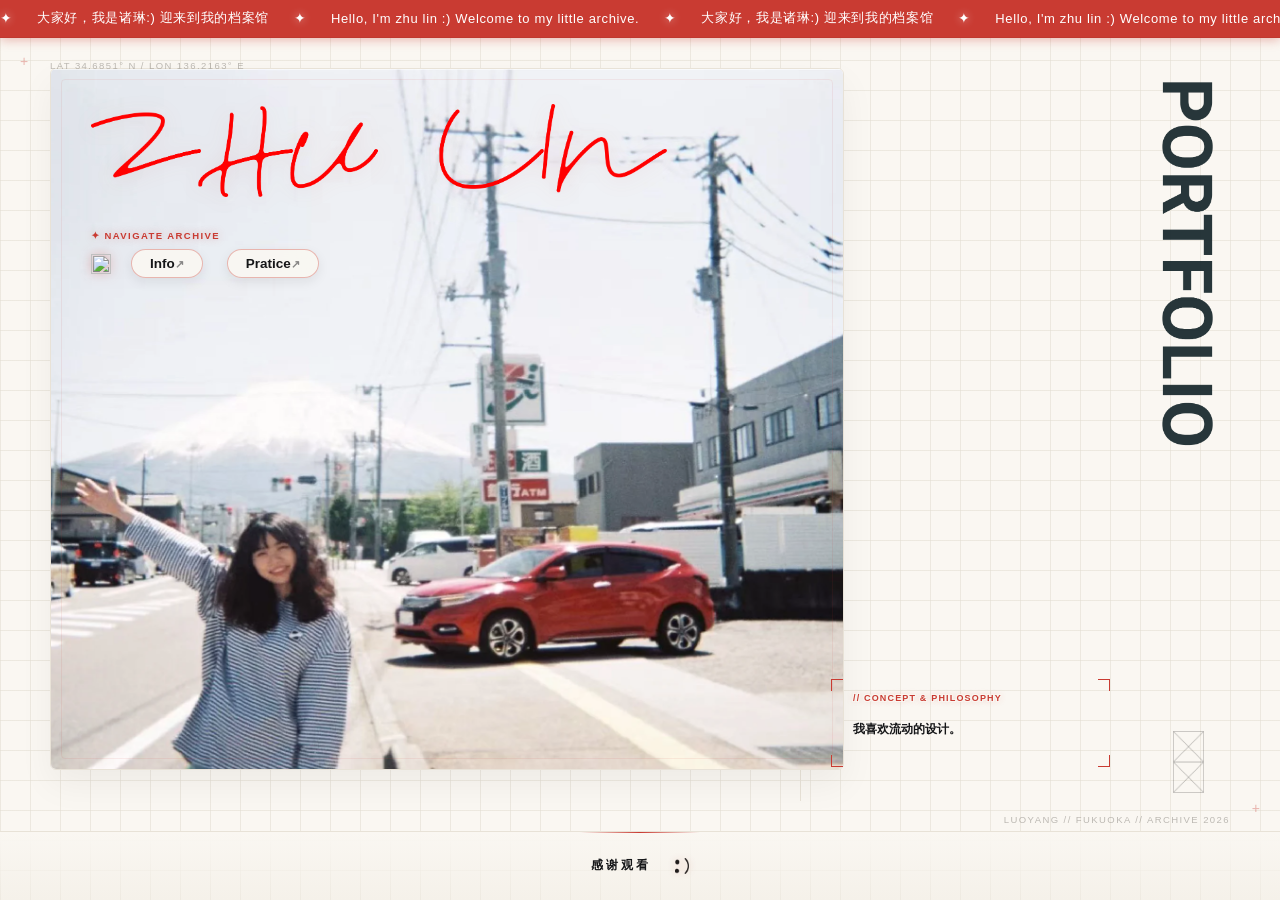
==== index.html @ d1a2bf79 "Add files via upload" ====
<!DOCTYPE html>
<html lang="en">

<head>
    <meta charset="UTF-8">
    <meta name="viewport" content="width=device-width, initial-scale=1.0">
    <title>ZHULIN.com</title>
    <link rel="icon" type="image/png" href="images/素材-13.png">
    <link rel="stylesheet" href="css/style_v6.css?v=9">
</head>

<body>
    <div class="root">
        <div class="marquee-bar-home">
            <div class="marquee-content">
                <div class="marquee-group">
                    <span class="marquee-star">&#10022;</span>
                    <span class="marquee-item">大家好，我是诸琳:) 迎来到我的档案馆</span>
                    <span class="marquee-star">&#10022;</span>
                    <span class="marquee-item">Hello, I'm zhu lin :) Welcome to my little archive.</span>
                    <span class="marquee-star">&#10022;</span>
                    <span class="marquee-item">大家好，我是诸琳:) 迎来到我的档案馆</span>
                    <span class="marquee-star">&#10022;</span>
                    <span class="marquee-item">Hello, I'm zhu lin :) Welcome to my little archive.</span>
                </div>
                <div class="marquee-group" aria-hidden="true">
                    <span class="marquee-star">&#10022;</span>
                    <span class="marquee-item">大家好，我是诸琳:) 迎来到我的档案馆</span>
                    <span class="marquee-star">&#10022;</span>
                    <span class="marquee-item">Hello, I'm zhu lin :) Welcome to my little archive.</span>
                    <span class="marquee-star">&#10022;</span>
                    <span class="marquee-item">大家好，我是诸琳:) 迎来到我的档案馆</span>
                    <span class="marquee-star">&#10022;</span>
                    <span class="marquee-item">Hello, I'm zhu lin :) Welcome to my little archive.</span>
                </div>
            </div>
        </div>

        <div class="main-content">
            <div class="left-section">
                <div class="background-images">
                    <img src="images/照片.webp" alt="" class="photo-bg">
                    <div class="photo-logo">
                        <img src="images/素材03.png" alt="" class="signature-overlay">
                        <div class="navgation">
                            <ul>
                                <img src="images/素材08.png" alt="" class="nav-icon">
                                <li>
                                    <a href="info.html" class="active">Info</a>
                                </li>
                                /
                                <li>
                                    <a class="nav" href="ux-design.html">Pratice</a>
                                </li>
                            </ul>
                        </div>
                    </div>
                </div>
            </div>
            <div class="right-section">
                <div class="text pc">
                    <p>我喜欢流动的设计。</p>
                    <p>喜欢不断尝试，不断推翻，再重新建立。</p>
                    <p>对我而言，设计并不是寻找唯一正确的答案，</p>
                    <p>而是在一次次试错与调整中，</p>
                    <p>逐渐接近人与信息之间更自然的关系。</p>
                    <p>我希望通过设计，</p>
                    <p>让信息传达更加自然，也让用户在使用过程中</p>
                    <p>获得更真实的情绪与体验。</p>
                    <p>目前的研究与实践主要围绕视觉传达、</p>
                    <p>Web交互与用户体验展开研究，</p>
                    <p>并持续探索设计如何影响用户的认知与行为。</p>
                </div>
                <div class="text iphone">
                    <p>我喜欢流动的设计。</p>
                    <p>喜欢不断尝试，不断推翻，再重新建立。</p>
                    <p>对我而言，设计并不是寻找唯一正确的答案，</p>
                    <p>而是在一次次试错与调整中，</p>
                    <p>逐渐接近人与信息之间更自然的关系。</p>
                    <p>我希望通过设计，</p>
                    <p>让信息传达更加自然，也让用户在使用过程中</p>
                    <p>获得更真实的情绪与体验。</p>
                    <p>目前的研究与实践主要围绕视觉传达、</p>
                    <p>Web交互与用户体验展开研究，</p>
                    <p>并持续探索设计如何影响用户的认知与行为。</p>
                </div>
                <img src="images/5058c4b6834efe9e1c234a630153b3f3.png" alt="" class="portfolio-img">
                <img src="images/素材12.png" alt="" class="geo-icon">
            </div>
        </div>
        <div class="main-footer pcf">
            <span class="footer-text">感谢观看&nbsp;&nbsp;</span>
            <img src="images/素材-13.png" alt="" class="footer-logo">
        </div>
        <div class="main-footer iphonef">
            <div class="footer-left">
                <span class="footer-text">感谢观看</span>
                <img src="images/素材-13.png" alt="" class="footer-logo">
            </div>
            <ul class="footer-right">
                <li><a href="info.html">Info</a></li>
                /
                <li><a href="ux-design.html" class="active">Practice</a></li>
            </ul>
        </div>
    </div>
    <script src="js/typewriter.js?v=5"></script>
</body>

</html>
---- css/style_v6.css ----
:root {
    --bg-color: #faf7f2;
    --text-color: #151618;
    --text-muted: #726e67;
    --accent-color: #c93b32;
    --accent-glow: rgba(201, 59, 50, 0.35);
    --border-color: #e8e2d7;
    
    --sans-font: -apple-system, BlinkMacSystemFont, "Segoe UI", Roboto, "Helvetica Neue", Arial, "PingFang SC", "Microsoft YaHei", sans-serif;
    --serif-font: Georgia, "Times New Roman", serif;
    --transition-smooth: all 0.4s cubic-bezier(0.25, 1, 0.5, 1);
    --transition-spring: transform 0.6s cubic-bezier(0.175, 0.885, 0.32, 1.275), background 0.4s ease, color 0.4s ease, border-color 0.4s ease, box-shadow 0.4s ease;
}

* {
    padding: 0;
    margin: 0;
    box-sizing: border-box;
    list-style: none;
    text-decoration: none;
    color: var(--text-color);
}

html, body {
    width: 100%;
    height: 100%;
    background-color: var(--bg-color);
    font-family: var(--sans-font);
    -webkit-font-smoothing: antialiased;
}

/* Grid layout */
body {
    position: relative;
    background-image: 
        linear-gradient(rgba(228, 222, 211, 0.6) 1px, transparent 1px),
        linear-gradient(90deg, rgba(228, 222, 211, 0.6) 1px, transparent 1px);
    background-size: 30px 30px;
}

/* Background glow */
body::before {
    content: '';
    position: fixed;
    top: -10%;
    right: -10%;
    width: 60vw;
    height: 60vw;
    background: radial-gradient(circle, rgba(201, 59, 50, 0.09) 0%, rgba(201, 59, 50, 0) 70%);
    filter: blur(100px);
    pointer-events: none;
    z-index: -1;
    animation: floatGlow1 24s ease-in-out infinite alternate;
}

/* Background glow */
body::after {
    content: '';
    position: fixed;
    bottom: -10%;
    left: -10%;
    width: 50vw;
    height: 50vw;
    background: radial-gradient(circle, rgba(214, 166, 92, 0.06) 0%, rgba(214, 166, 92, 0) 75%);
    filter: blur(100px);
    pointer-events: none;
    z-index: -1;
    animation: floatGlow2 20s ease-in-out infinite alternate;
}

@keyframes floatGlow1 {
    0% { transform: translate(0, 0) scale(1); }
    100% { transform: translate(-5%, 5%) scale(1.1); }
}

@keyframes floatGlow2 {
    0% { transform: translate(0, 0) scale(1); }
    100% { transform: translate(5%, -5%) scale(1.15); }
}

.root::before {
    content: 'LAT 34.6851° N / LON 136.2163° E';
    position: absolute;
    top: 60px;
    left: 50px;
    font-family: var(--sans-font);
    font-size: 9.5px;
    letter-spacing: 0.15em;
    color: var(--text-muted);
    opacity: 0.45;
    font-weight: 500;
    z-index: 5;
}

.root::after {
    content: 'LUOYANG // FUKUOKA // ARCHIVE 2026';
    position: absolute;
    bottom: 75px;
    right: 50px;
    font-family: var(--sans-font);
    font-size: 9.5px;
    letter-spacing: 0.15em;
    color: var(--text-muted);
    opacity: 0.45;
    font-weight: 500;
    z-index: 5;
}

.root {
    width: 100vw;
    height: 100vh;
    display: flex;
    flex-direction: column;
    opacity: 0;
    animation: pageReveal 1s cubic-bezier(0.25, 1, 0.5, 1) forwards;
    overflow: hidden;
}

@keyframes pageReveal {
    to {
        opacity: 1;
    }
}

/* Marquee Bar */
.marquee-bar-home {
    width: 100%;
    height: 38px;
    overflow: hidden;
    background: var(--accent-color);
    box-shadow: 0 2px 10px var(--accent-glow);
    display: flex;
    align-items: center;
    border-bottom: 1px solid rgba(0, 0, 0, 0.05);
    z-index: 20;
}

.marquee-content {
    display: flex;
    align-items: center;
    width: max-content;
    height: 100%;
    white-space: nowrap;
    animation: marquee-home 30s linear infinite;
}

.marquee-group {
    display: flex;
    align-items: center;
    flex: 0 0 auto;
}

.marquee-item {
    font-size: 13px;
    letter-spacing: 0.05em;
    font-weight: 500;
    color: #ffffff;
    padding-right: 25px;
    font-family: var(--sans-font);
}

.marquee-star {
    font-size: 14px;
    color: #ffffff;
    padding-right: 25px;
    line-height: 1;
    display: inline-block;
    text-shadow: 0 0 8px rgba(255, 255, 255, 0.6);
}

@keyframes marquee-home {
    from { transform: translateX(0); }
    to { transform: translateX(-50%); }
}

/* Main Grid Layout */
.main-content {
    width: 100%;
    display: grid;
    grid-template-columns: 1.65fr 1fr;
    gap: 40px;
    padding: 30px 50px;
    align-items: stretch;
    position: relative;
}

/* Grid layout */
.main-content::before {
    content: '+';
    position: absolute;
    top: 15px;
    left: 20px;
    color: var(--accent-color);
    opacity: 0.35;
    font-size: 14px;
    font-weight: 300;
}

.main-content::after {
    content: '+';
    position: absolute;
    bottom: 15px;
    right: 20px;
    color: var(--accent-color);
    opacity: 0.35;
    font-size: 14px;
    font-weight: 300;
}

/* Left Section - Image, Signature, Navigation */
.left-section {
    position: relative;
    display: flex;
    flex-direction: column;
    justify-content: space-between;
    height: 100%;
}

.background-images {
    position: relative;
    width: 100%;
    height: 100%;
    border-radius: 6px;
    overflow: hidden;
    border: 1px solid var(--border-color);
    box-shadow: 0 15px 35px rgba(0, 0, 0, 0.05);
    background: #ffffff;
}

.background-images::before {
    content: '';
    position: absolute;
    inset: 10px;
    border: 1px solid rgba(201, 59, 50, 0.08);
    pointer-events: none;
    z-index: 2;
    border-radius: 4px;
}

.photo-bg {
    width: 100%;
    height: 100%;
    object-fit: cover;
    opacity: 0;
    transform: scale(1.03);
    animation: revealPhoto 1.2s cubic-bezier(0.25, 1, 0.5, 1) forwards;
    filter: grayscale(10%) contrast(102%);
    z-index: 1;
}

@keyframes revealPhoto {
    to {
        opacity: 1;
        transform: scale(1);
    }
}

.photo-logo {
    position: absolute;
    top: 35px;
    left: 40px;
    z-index: 10;
    display: flex;
    flex-direction: column;
    gap: 25px;
}

.signature-overlay {
    width: min(32vw, 360px);
    height: auto;
    opacity: 0;
    transform: translateY(10px);
    animation: fadeIn 1s cubic-bezier(0.25, 1, 0.5, 1) forwards;
    animation-delay: 0.4s;
    filter: drop-shadow(0 2px 10px rgba(201, 59, 50, 0.15));
}

/* Navigation */
.navgation {
    margin-top: 8px;
    position: relative;
}

.navgation::before {
    content: '✦ NAVIGATE ARCHIVE';
    display: block;
    font-size: 9.5px;
    font-weight: 700;
    letter-spacing: 0.15em;
    color: var(--accent-color);
    margin-bottom: 8px;
    text-shadow: 0 0 8px var(--accent-glow);
}

.navgation ul {
    display: flex;
    align-items: center;
    gap: 12px;
    opacity: 0;
    transform: translateY(10px);
    animation: fadeIn 1s cubic-bezier(0.25, 1, 0.5, 1) forwards;
    animation-delay: 0.6s;
    font-size: 0;
    color: transparent;
}

.nav-icon {
    width: 20px;
    height: 20px;
    object-fit: contain;
    filter: drop-shadow(0 0 6px var(--accent-glow));
    transition: transform 0.6s cubic-bezier(0.25, 1, 0.5, 1);
    margin-right: 8px;
}

.navgation ul:hover .nav-icon {
    transform: rotate(90deg);
}

.navgation ul li {
    font-size: 14px;
    display: inline-block;
}

.navgation ul li a {
    display: inline-block;
    padding: 6px 18px;
    font-size: 13.5px;
    font-weight: 700;
    border: 1px solid rgba(201, 59, 50, 0.35);
    border-radius: 20px;
    background: rgba(250, 247, 242, 0.88);
    backdrop-filter: blur(10px);
    -webkit-backdrop-filter: blur(10px);
    color: var(--text-color);
    box-shadow: 0 4px 12px rgba(26, 26, 28, 0.08);
    transition: var(--transition-spring);
}

.navgation ul li a::after {
    content: ' ↗';
    font-size: 11px;
    opacity: 0.5;
    transition: opacity 0.3s ease, transform 0.3s ease;
    display: inline-block;
}

.navgation ul li a.active {
    background: rgba(250, 247, 242, 0.88);
    color: var(--text-color);
    border-color: rgba(201, 59, 50, 0.35);
    box-shadow: 0 4px 12px rgba(26, 26, 28, 0.08);
}

/* Navigation */
.navgation ul li a:hover,
.navgation ul li a.active:hover {
    background: var(--accent-color) !important;
    color: #ffffff !important;
    border-color: var(--accent-color) !important;
    box-shadow: 
        0 8px 20px rgba(201, 59, 50, 0.25), 
        0 0 10px var(--accent-glow);
    transform: translateY(-2px);
}

.navgation ul li a:hover::after,
.navgation ul li a.active:hover::after {
    opacity: 1;
    transform: translate(2px, -2px);
}

/* Typewriter */
.text {
    position: relative;
    z-index: 12;
    width: min(100%, 450px);
    max-width: 450px;
    background-color: transparent;
    padding: 30px 30px 26px;
    
    background-image: 
        linear-gradient(to right, var(--accent-color) 12px, transparent 12px),
        linear-gradient(to bottom, var(--accent-color) 12px, transparent 12px),
        linear-gradient(to left, var(--accent-color) 12px, transparent 12px),
        linear-gradient(to bottom, var(--accent-color) 12px, transparent 12px),
        linear-gradient(to right, var(--accent-color) 12px, transparent 12px),
        linear-gradient(to top, var(--accent-color) 12px, transparent 12px),
        linear-gradient(to left, var(--accent-color) 12px, transparent 12px),
        linear-gradient(to top, var(--accent-color) 12px, transparent 12px);
    background-position: 
        0 0, 0 0, 
        100% 0, 100% 0, 
        0 100%, 0 100%, 
        100% 100%, 100% 100%;
    background-size: 14px 1px, 1px 14px;
    background-repeat: no-repeat;
}

/* Typewriter */
.text::after {
    content: '// CONCEPT & PHILOSOPHY';
    position: absolute;
    top: 14px;
    left: 30px;
    font-size: 10px;
    font-weight: 700;
    letter-spacing: 0.15em;
    color: var(--accent-color);
    text-shadow: 
        -1px -1px 0 #faf7f2,  
         1px -1px 0 #faf7f2,
        -1px  1px 0 #faf7f2,
         1px  1px 0 #faf7f2,
        0 0 6px rgba(201, 59, 50, 0.35);
}

/* Hide background border */
.text::before {
    display: none;
}

.text p {
    font-size: clamp(12.5px, 0.72vw, 13.6px);
    line-height: 1.7;
    margin-bottom: 6px;
    color: var(--text-color);
    font-weight: 600;
    opacity: 0;
    transition: opacity 0.3s ease;
    text-shadow: none;
}

.text p:first-of-type {
    margin-top: 15px;
}

.text p:last-child {
    margin-bottom: 0;
}

/* Typewriter */
.typing-cursor::after {
    content: '▋';
    margin-left: 2px;
    color: var(--accent-color);
    animation: blinkCaret 0.8s step-end infinite;
    text-shadow: 0 0 8px var(--accent-color);
}

@keyframes blinkCaret {
    from, to { opacity: 0; }
    50% { opacity: 1; }
}

/* Right Section - Portfolio title logo, and geo design symbol */
.right-section {
    display: grid;
    grid-template-columns: minmax(330px, 450px) minmax(150px, 1fr);
    grid-template-rows: 1fr auto;
    column-gap: clamp(28px, 4vw, 70px);
    row-gap: 22px;
    align-items: end;
    border-left: 1px solid var(--border-color);
    padding-left: clamp(32px, 3.4vw, 64px);
    padding-right: clamp(8px, 1.2vw, 24px);
    padding-top: 10px;
    padding-bottom: 8px;
    height: 100%;
}

.right-section .text.pc {
    grid-column: 1;
    grid-row: 1 / 3;
    justify-self: start;
    align-self: end;
    margin-bottom: clamp(24px, 8vh, 94px);
}

.portfolio-img {
    grid-column: 2;
    grid-row: 1 / 3;
    justify-self: end;
    align-self: start;
    height: 60%;
    max-height: 480px;
    width: auto;
    object-fit: contain;
    opacity: 0;
    transform: translateX(20px);
    animation: revealPortfolio 1.2s cubic-bezier(0.25, 1, 0.5, 1) forwards;
    animation-delay: 0.7s;
    transition: transform 0.8s cubic-bezier(0.25, 1, 0.5, 1);
}

.portfolio-img:hover {
    transform: scale(1.02);
}

@keyframes revealPortfolio {
    to {
        opacity: 0.95;
        transform: translateX(0);
    }
}

.geo-icon {
    grid-column: 2;
    grid-row: 2;
    justify-self: end;
    margin-right: clamp(70px, 9vw, 130px);
    align-self: end;
    width: auto;
    height: 75px;
    opacity: 0.25;
    animation: rotateGeo 25s linear infinite;
    transform-origin: center;
    transition: opacity 0.4s ease, transform 0.5s ease;
}

.geo-icon:hover {
    opacity: 0.65;
    filter: drop-shadow(0 0 8px var(--accent-glow));
}

@keyframes rotateGeo {
    from { transform: rotate(0deg); }
    to { transform: rotate(360deg); }
}

@keyframes fadeIn {
    to {
        opacity: 1;
        transform: translateY(0);
    }
}

/* Footer */
.main-footer {
    height: 70px;
    width: 100%;
    border-top: 1px solid var(--border-color);
    display: flex;
    align-items: center;
    justify-content: center;
    gap: 12px;
    padding: 0 40px;
    background: linear-gradient(180deg, var(--bg-color) 0%, rgba(240, 235, 225, 0.5) 100%);
    z-index: 10;
    position: relative;
    overflow: hidden;
}

.main-footer::before {
    content: '';
    position: absolute;
    top: 0;
    left: 50%;
    transform: translateX(-50%);
    width: 120px;
    height: 1px;
    background: linear-gradient(90deg, transparent, var(--accent-color), transparent);
}

.footer-text {
    font-size: 12px;
    color: var(--text-color);
    font-family: var(--sans-font);
    font-weight: 700;
    letter-spacing: 0.25em;
    text-transform: uppercase;
    opacity: 0;
    transform: translateY(15px);
    animation: footerReveal 1.2s cubic-bezier(0.25, 1, 0.5, 1) forwards;
    animation-delay: 1.2s;
    transition: color 0.4s ease, text-shadow 0.4s ease;
}

.main-footer:hover .footer-text {
    color: var(--accent-color);
    text-shadow: 0 0 8px var(--accent-glow);
}

.footer-logo {
    height: 16px;
    width: auto;
    opacity: 0;
    transform: rotate(-180deg) scale(0);
    animation: footerLogoReveal 1.2s cubic-bezier(0.25, 1, 0.5, 1) forwards;
    animation-delay: 1.4s;
    filter: drop-shadow(0 0 4px var(--accent-glow));
    transition: transform 0.8s cubic-bezier(0.25, 1, 0.5, 1);
}

.main-footer:hover .footer-logo {
    transform: rotate(360deg) scale(1.1);
}

@keyframes footerReveal {
    to {
        opacity: 1;
        transform: translateY(0);
    }
}

@keyframes footerLogoReveal {
    to {
        opacity: 0.9;
        transform: rotate(0deg) scale(1);
    }
}

/* Responsive configurations */
.iphone, .iphonef {
    display: none !important;
}

.pc {
    display: block !important;
}

.pcf {
    display: flex !important;
}

/* Desktop navigation active styles */
.active {
    text-decoration: none !important;
}

/* Responsive styles (Desktop specific) */
@media (min-width: 801px) {
    html, body {
        overflow: hidden;
    }
    
    .main-content {
        height: calc(100vh - 38px - 60px);
    }
}

@media (min-width: 801px) and (max-width: 1500px) {
    .main-content {
        grid-template-columns: minmax(0, 1.5fr) minmax(430px, 0.85fr);
        gap: 26px;
    }

    .right-section {
        grid-template-columns: minmax(245px, 1fr) 92px;
        column-gap: 20px;
        padding-left: 30px;
        padding-right: 8px;
    }

    .right-section .text.pc {
        width: 100%;
        max-width: 310px;
        padding: 26px 22px 22px;
        margin-bottom: clamp(10px, 3vh, 26px);
    }

    .text::after {
        left: 22px;
        font-size: 9px;
        letter-spacing: 0.13em;
    }

    .text p {
        font-size: 12px;
        line-height: 1.62;
        margin-bottom: 5px;
    }

    .portfolio-img {
        height: 52%;
        max-height: 370px;
    }

    .geo-icon {
        height: 62px;
        margin-right: 18px;
    }
}

/* Responsive styles (Mobile & Tablet) */
@media (max-width: 1024px) {
    .main-content {
        grid-template-columns: 1.45fr 1fr;
        padding: 25px 35px;
        gap: 30px;
    }
    
    .signature-overlay {
        width: 38vw;
    }
}

@media (max-width: 800px) {
    /* Hide PC elements, reveal mobile elements */
    .iphone {
        display: block !important;
    }
    .iphonef {
        display: flex !important;
    }
    .pc, .pcf {
        display: none !important;
    }
    
    .root {
        height: auto;
        overflow-y: auto;
    }
    
    html, body {
        height: auto;
        overflow-y: auto;
    }

    .main-content {
        display: flex;
        flex-direction: column;
        padding: 20px;
        gap: 24px;
        min-height: auto;
        height: auto;
    }

    .left-section {
        width: 100%;
        height: auto;
    }

    .background-images {
        min-height: 380px;
        height: auto;
        aspect-ratio: 4 / 3;
    }

    .photo-bg {
        height: 100%;
    }

    .photo-logo {
        top: 20px;
        left: 20px;
        gap: 10px;
    }

    .signature-overlay {
        width: 70vw;
    }

    .navgation {
        margin: 15px 0;
    }

    .navgation ul {
        font-size: 0;
        gap: 10px;
    }
    
    .navgation ul li {
        font-size: 14px;
    }

    /* Move text content below image on mobile, styled nicely */
    .text {
        position: relative;
        width: 100%;
        max-width: 100%;
        background: transparent;
        border: none;
        box-shadow: none;
        padding: 24px 24px 22px;
        backdrop-filter: none;
        -webkit-backdrop-filter: none;
        margin-top: 12px;
    }
    
    .text::before {
        display: block;
        border-color: rgba(255, 255, 255, 0.03);
    }

    .text p {
        font-size: 13.5px;
        line-height: 1.8;
        color: var(--text-color);
        margin-bottom: 12px;
        font-weight: 600;
        text-shadow: none;
    }

    .right-section {
        width: 100%;
        height: auto;
        border-left: none;
        border-top: 1px solid var(--border-color);
        padding-left: 0;
        padding-top: 25px;
        flex-direction: row-reverse;
        justify-content: space-between;
        align-items: center;
    }

    .portfolio-img {
        position: static;
        height: auto;
        width: 60px;
        opacity: 0.8;
    }

    .geo-icon {
        margin-left: 10px;
        height: 55px;
        transform: rotate(90deg);
        animation: none;
    }

    /* Mobile footer style */
    .iphonef.main-footer {
        height: 55px;
        display: flex;
        justify-content: space-between;
        align-items: center;
        padding: 0 20px;
        border-top: 1px solid var(--border-color);
        background: var(--bg-color);
    }

    .iphonef.main-footer span {
        font-size: 12px;
    }

    .iphonef.main-footer .footer-left {
        display: flex;
        align-items: center;
        gap: 6px;
    }

    .iphonef.main-footer img {
        height: 12px;
    }

    .iphonef.main-footer .footer-right {
        display: flex;
        align-items: center;
        gap: 10px;
        font-size: 15px;
        font-weight: 600;
    }

    .iphonef.main-footer .footer-right a {
        color: var(--text-muted);
        transition: color 0.3s ease;
    }

    .iphonef.main-footer .footer-right a.active {
        color: var(--accent-color);
        text-decoration: underline !important;
        text-decoration-color: var(--accent-color) !important;
    }
}
/* 首页调整 */
.left-section .signature-overlay {
  width: 45vw !important;
}

.left-section .info-label {
    transform: translateY(60px);
}
/* 首页照片改成长方形 */
.left-section {
  width: 62vw !important;
  height: 78vh !important;
}

.photo-bg {
  width: 100% !important;
  height: 100% !important;
  object-fit: cover !important;
}
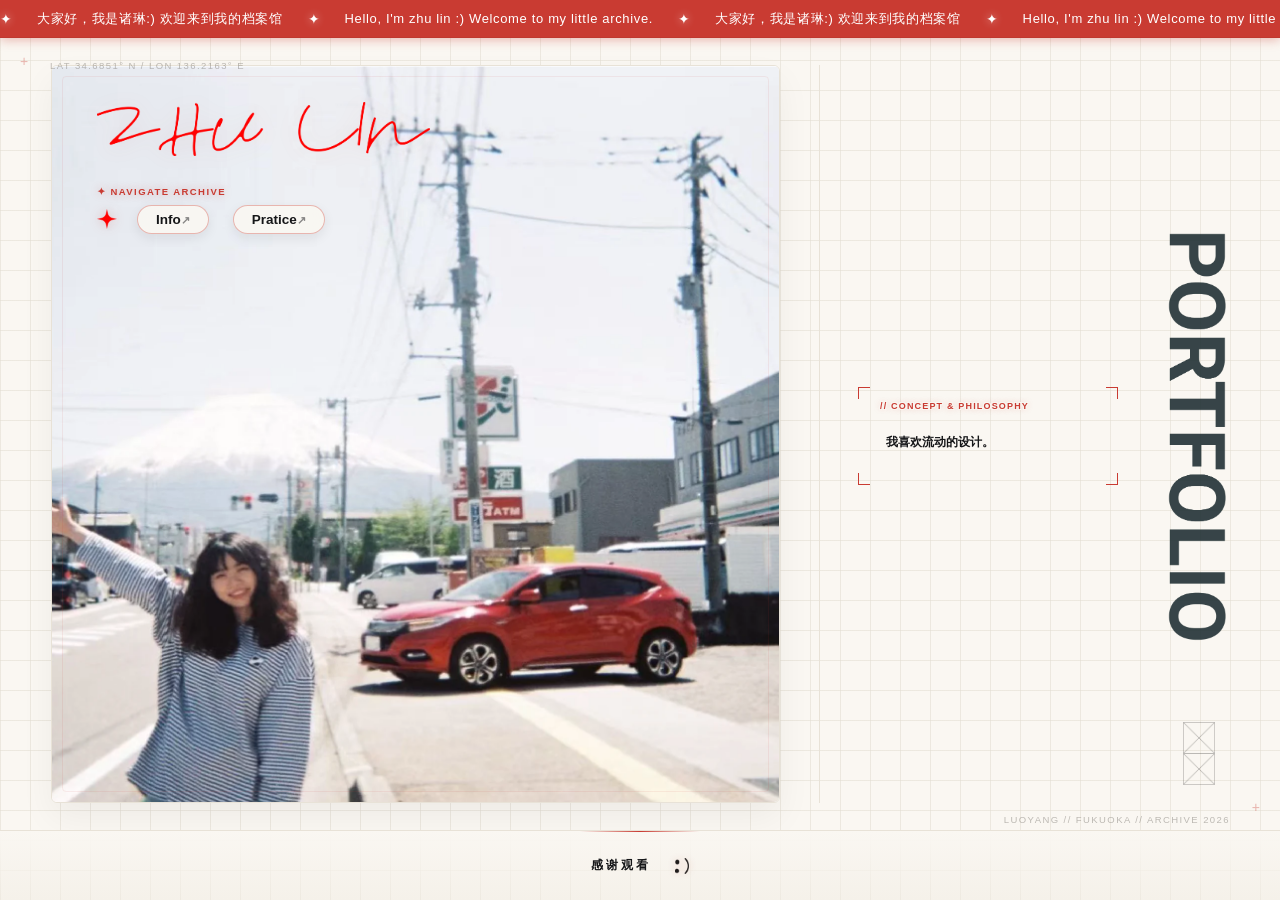
==== commit b5c02915: "Add files via upload" ====
--- a/index.html
+++ b/index.html
@@ -4,9 +4,11 @@
 <head>
     <meta charset="UTF-8">
     <meta name="viewport" content="width=device-width, initial-scale=1.0">
-    <title>ZHULIN.com</title>
-    <link rel="icon" type="image/png" href="images/素材-13.png">
-    <link rel="stylesheet" href="css/style_v6.css?v=9">
+    <title>ZHULIN.com</title>
+    <link rel="icon" type="image/png" href="images/素材-13.png">
+    <link rel="stylesheet" href="css/style_v6.css?v=9">
+    <link rel="stylesheet" href="css/home_desktop_v1.css?v=1">
+    <link rel="stylesheet" href="css/mobile_v1.css?v=8">
 </head>
 
 <body>
@@ -15,21 +17,21 @@
             <div class="marquee-content">
                 <div class="marquee-group">
                     <span class="marquee-star">&#10022;</span>
-                    <span class="marquee-item">大家好，我是诸琳:) 迎来到我的档案馆</span>
+                    <span class="marquee-item">大家好，我是诸琳:) 欢迎来到我的档案馆</span>
                     <span class="marquee-star">&#10022;</span>
                     <span class="marquee-item">Hello, I'm zhu lin :) Welcome to my little archive.</span>
                     <span class="marquee-star">&#10022;</span>
-                    <span class="marquee-item">大家好，我是诸琳:) 迎来到我的档案馆</span>
+                    <span class="marquee-item">大家好，我是诸琳:) 欢迎来到我的档案馆</span>
                     <span class="marquee-star">&#10022;</span>
                     <span class="marquee-item">Hello, I'm zhu lin :) Welcome to my little archive.</span>
                 </div>
                 <div class="marquee-group" aria-hidden="true">
                     <span class="marquee-star">&#10022;</span>
-                    <span class="marquee-item">大家好，我是诸琳:) 迎来到我的档案馆</span>
+                    <span class="marquee-item">大家好，我是诸琳:) 欢迎来到我的档案馆</span>
                     <span class="marquee-star">&#10022;</span>
                     <span class="marquee-item">Hello, I'm zhu lin :) Welcome to my little archive.</span>
                     <span class="marquee-star">&#10022;</span>
-                    <span class="marquee-item">大家好，我是诸琳:) 迎来到我的档案馆</span>
+                    <span class="marquee-item">大家好，我是诸琳:) 欢迎来到我的档案馆</span>
                     <span class="marquee-star">&#10022;</span>
                     <span class="marquee-item">Hello, I'm zhu lin :) Welcome to my little archive.</span>
                 </div>
@@ -104,7 +106,8 @@
             </ul>
         </div>
     </div>
-    <script src="js/typewriter.js?v=5"></script>
-</body>
-
-</html>+    <script src="js/typewriter.js?v=7"></script>
+    <script src="js/mobile_v1.js?v=4"></script>
+</body>
+
+</html>
--- a/css/home_desktop_v1.css
+++ b/css/home_desktop_v1.css
@@ -0,0 +1,152 @@
+@media (min-width: 901px) {
+    .root {
+        width: 100vw;
+        height: 100vh;
+        overflow: hidden;
+    }
+
+    .main-content {
+        width: min(100%, 1680px) !important;
+        height: calc(100vh - 38px - 70px) !important;
+        margin: 0 auto;
+        display: grid !important;
+        grid-template-columns: minmax(520px, 1.28fr) minmax(360px, 0.72fr) !important;
+        gap: clamp(28px, 3vw, 56px) !important;
+        padding: clamp(24px, 3vh, 42px) clamp(38px, 4vw, 72px) !important;
+        align-items: stretch !important;
+    }
+
+    .left-section {
+        width: auto !important;
+        height: 100% !important;
+        min-width: 0;
+    }
+
+    .background-images {
+        height: 100% !important;
+        min-height: 0 !important;
+    }
+
+    .left-section .signature-overlay {
+        width: clamp(260px, 26vw, 520px) !important;
+    }
+
+    .photo-logo {
+        top: clamp(26px, 4vh, 48px);
+        left: clamp(28px, 3.5vw, 56px);
+        gap: clamp(18px, 2.4vh, 28px);
+    }
+
+    .right-section {
+        min-width: 0;
+        height: 100%;
+        display: grid !important;
+        grid-template-columns: minmax(260px, 1fr) clamp(58px, 7vw, 96px) !important;
+        grid-template-rows: 1fr auto;
+        column-gap: clamp(20px, 2.8vw, 44px) !important;
+        row-gap: 18px !important;
+        align-items: center;
+        border-left: 1px solid var(--border-color);
+        padding: clamp(16px, 2.5vh, 32px) clamp(8px, 1vw, 18px) clamp(16px, 2vh, 26px) clamp(28px, 3vw, 52px) !important;
+    }
+
+    .right-section .text.pc {
+        width: 100% !important;
+        max-width: 420px !important;
+        justify-self: start;
+        align-self: center;
+        margin: 0 !important;
+        padding: 30px 28px 26px !important;
+    }
+
+    .text p {
+        font-size: clamp(12px, 0.78vw, 13.5px) !important;
+        line-height: 1.72 !important;
+        margin-bottom: 6px !important;
+    }
+
+    .portfolio-img {
+        width: auto !important;
+        height: clamp(260px, 46vh, 430px) !important;
+        max-height: 430px !important;
+        justify-self: center !important;
+        align-self: center !important;
+        object-fit: contain !important;
+        opacity: 0.88 !important;
+        transform: none !important;
+        animation: revealPortfolio 1.2s cubic-bezier(0.25, 1, 0.5, 1) forwards;
+    }
+
+    .geo-icon {
+        height: clamp(48px, 7vh, 74px) !important;
+        margin-right: 0 !important;
+        justify-self: center !important;
+        align-self: end !important;
+    }
+}
+
+@media (min-width: 901px) and (max-width: 1180px) {
+    .root {
+        height: auto;
+        min-height: 100vh;
+        overflow-y: auto;
+    }
+
+    html,
+    body {
+        height: auto;
+        overflow-y: auto !important;
+    }
+
+    .main-content {
+        height: auto !important;
+        min-height: calc(100vh - 38px - 70px);
+        grid-template-columns: 1fr !important;
+        gap: 26px !important;
+        padding: 28px clamp(32px, 5vw, 56px) 24px !important;
+    }
+
+    .left-section {
+        height: auto !important;
+    }
+
+    .background-images {
+        height: auto !important;
+        aspect-ratio: 16 / 9;
+    }
+
+    .left-section .signature-overlay {
+        width: clamp(260px, 42vw, 430px) !important;
+    }
+
+    .right-section {
+        height: auto;
+        border-left: 0;
+        border-top: 1px solid var(--border-color);
+        grid-template-columns: minmax(0, 1fr) 82px !important;
+        padding: 26px 0 4px !important;
+    }
+
+    .right-section .text.pc {
+        max-width: 560px !important;
+    }
+
+    .portfolio-img {
+        height: 280px !important;
+        align-self: start !important;
+    }
+
+    .geo-icon {
+        height: 52px !important;
+    }
+}
+
+@media (min-width: 1501px) {
+    .main-content {
+        grid-template-columns: minmax(620px, 1.22fr) minmax(420px, 0.78fr) !important;
+    }
+
+    .right-section .text.pc {
+        max-width: 460px !important;
+    }
+}
--- a/css/mobile_v1.css
+++ b/css/mobile_v1.css
@@ -0,0 +1,906 @@
+@media (max-width: 900px) {
+    :root {
+        --mobile-page-pad: clamp(16px, 5vw, 34px);
+        --mobile-section-gap: clamp(24px, 7vw, 48px);
+        --mobile-radius: 8px;
+    }
+
+    html,
+    body {
+        width: 100%;
+        min-height: 100%;
+        overflow-x: hidden !important;
+        background-size: 22px 22px;
+    }
+
+    body.mobile-layout {
+        text-size-adjust: 100%;
+        -webkit-text-size-adjust: 100%;
+    }
+
+    .marquee-bar-home,
+    .marquee-bar,
+    .info-marquee {
+        height: 32px !important;
+        line-height: 32px !important;
+        font-size: 12px !important;
+    }
+
+    .marquee-item,
+    .info-marquee-item {
+        padding-right: 20px !important;
+    }
+
+    .marquee-star,
+    .info-marquee-star {
+        padding-right: 20px !important;
+    }
+
+    .pc,
+    .pcf {
+        display: none !important;
+    }
+
+    .iphone {
+        display: block !important;
+    }
+
+    .iphonef {
+        display: flex !important;
+    }
+
+    .scroll-reveal {
+        opacity: 1 !important;
+        transform: none !important;
+    }
+
+    /* Home page: independent mobile composition */
+    .root {
+        width: 100% !important;
+        min-height: 100svh !important;
+        height: auto !important;
+        overflow: visible !important;
+        display: flex;
+        flex-direction: column;
+    }
+
+    .root::before,
+    .root::after,
+    .main-content::before,
+    .main-content::after {
+        display: none !important;
+    }
+
+    .main-content {
+        width: 100% !important;
+        max-width: 760px;
+        margin: 0 auto;
+        display: flex !important;
+        flex-direction: column;
+        gap: 14px !important;
+        padding: 14px var(--mobile-page-pad) 0 !important;
+        align-items: stretch !important;
+    }
+
+    .left-section {
+        width: 100% !important;
+        height: auto !important;
+        min-height: 0 !important;
+        display: block !important;
+    }
+
+    .background-images {
+        width: 100% !important;
+        height: auto !important;
+        min-height: 0 !important;
+        aspect-ratio: 4 / 5;
+        border-radius: var(--mobile-radius);
+        overflow: hidden;
+        box-shadow: 0 12px 28px rgba(21, 22, 24, 0.08);
+    }
+
+    .background-images::before {
+        inset: 8px !important;
+        border-radius: 5px !important;
+    }
+
+    .photo-bg {
+        width: 100% !important;
+        height: 100% !important;
+        object-fit: cover !important;
+        object-position: center top;
+    }
+
+    .photo-logo {
+        top: 14px !important;
+        left: 14px !important;
+        right: 14px;
+        gap: 10px !important;
+    }
+
+    .left-section .signature-overlay,
+    .signature-overlay {
+        width: min(68vw, 310px) !important;
+        max-width: 100%;
+    }
+
+    .navgation {
+        margin: 0 !important;
+    }
+
+    .navgation::before {
+        font-size: 8px !important;
+        margin-bottom: 6px !important;
+        letter-spacing: 0.12em !important;
+    }
+
+    .navgation ul {
+        gap: 8px !important;
+        flex-wrap: wrap;
+    }
+
+    .nav-icon {
+        width: 18px !important;
+        height: 18px !important;
+        margin-right: 2px !important;
+    }
+
+    .navgation ul li a,
+    .info-nav a,
+    .nav-right ul li a,
+    .main-footer ul li a {
+        min-height: 32px;
+        display: inline-flex !important;
+        align-items: center;
+        justify-content: center;
+        padding: 7px 13px !important;
+        border-radius: 18px !important;
+        font-size: 12.5px !important;
+        line-height: 1 !important;
+        white-space: nowrap;
+    }
+
+    .right-section {
+        width: 100% !important;
+        height: auto !important;
+        display: grid !important;
+        grid-template-columns: minmax(0, 1fr) clamp(34px, 10.5vw, 44px);
+        grid-template-areas:
+            "copy mark"
+            "copy geo";
+        gap: 10px 10px !important;
+        border: 0 !important;
+        padding: 12px 0 0 !important;
+        align-items: start;
+        position: relative;
+    }
+
+    .right-section::before {
+        content: '';
+        position: absolute;
+        top: 0;
+        left: 0;
+        right: 0;
+        height: 1px;
+        background: linear-gradient(90deg, var(--accent-color), rgba(201, 59, 50, 0.22) 28%, transparent);
+        opacity: 0.82;
+    }
+
+    .right-section .text.iphone {
+        grid-area: copy;
+    }
+
+    .text {
+        width: 100% !important;
+        max-width: none !important;
+        padding: 24px 8px 12px !important;
+        margin: 0 !important;
+        background-color: transparent !important;
+        border: 0 !important;
+        border-radius: 0 !important;
+        box-shadow: none !important;
+        background-size: 10px 1px, 1px 10px !important;
+    }
+
+    .text::after {
+        top: 12px !important;
+        left: 8px !important;
+        font-size: 8px !important;
+        letter-spacing: 0.1em !important;
+        font-weight: 700;
+        opacity: 0.92;
+    }
+
+    .text p {
+        font-size: 12px !important;
+        line-height: 1.78 !important;
+        margin-bottom: 5px !important;
+        font-weight: 500 !important;
+        letter-spacing: 0 !important;
+        color: rgba(21, 22, 24, 0.92) !important;
+        text-shadow: 0 0 0 rgba(21, 22, 24, 0);
+    }
+
+    .text p:first-of-type {
+        margin-top: 9px !important;
+    }
+
+    .portfolio-img {
+        grid-area: mark;
+        width: auto !important;
+        height: clamp(158px, 42vw, 210px) !important;
+        max-height: none !important;
+        justify-self: center !important;
+        align-self: start !important;
+        opacity: 0.86 !important;
+        transform: none !important;
+        object-fit: contain !important;
+        filter: drop-shadow(0 6px 14px rgba(21, 22, 24, 0.08));
+    }
+
+    body.mobile-layout.home-portfolio-waiting .portfolio-img {
+        opacity: 0 !important;
+        transform: translateY(-180px) rotate(-4deg) scale(0.96) !important;
+        animation: none !important;
+    }
+
+    body.mobile-layout.home-portfolio-drop .portfolio-img {
+        animation: portfolioDropIn 1.15s cubic-bezier(0.19, 1, 0.22, 1) both !important;
+    }
+
+    @keyframes portfolioDropIn {
+        0% {
+            opacity: 0;
+            transform: translateY(-190px) rotate(-5deg) scale(0.94);
+            filter: blur(2px) drop-shadow(0 0 0 rgba(21, 22, 24, 0));
+        }
+        58% {
+            opacity: 0.92;
+            transform: translateY(12px) rotate(1.5deg) scale(1.02);
+            filter: blur(0) drop-shadow(0 12px 18px rgba(21, 22, 24, 0.13));
+        }
+        74% {
+            transform: translateY(-7px) rotate(-0.8deg) scale(0.995);
+        }
+        88% {
+            transform: translateY(3px) rotate(0.35deg) scale(1);
+        }
+        100% {
+            opacity: 0.86;
+            transform: translateY(0) rotate(0deg) scale(1);
+            filter: blur(0) drop-shadow(0 6px 14px rgba(21, 22, 24, 0.08));
+        }
+    }
+
+    .geo-icon {
+        grid-area: geo;
+        width: auto !important;
+        height: 30px !important;
+        margin: 0 !important;
+        justify-self: center !important;
+        align-self: start !important;
+        opacity: 0.34 !important;
+    }
+
+    .iphonef.main-footer {
+        width: 100% !important;
+        height: auto !important;
+        min-height: 58px;
+        margin-top: 12px;
+        padding: 10px var(--mobile-page-pad) 12px !important;
+        justify-content: space-between !important;
+        gap: 14px;
+    }
+
+    .iphonef.main-footer .footer-left,
+    .iphonef.main-footer .footer-right {
+        display: flex;
+        align-items: center;
+        gap: 8px;
+    }
+
+    .iphonef.main-footer .footer-right {
+        flex-wrap: wrap;
+        justify-content: flex-end;
+        font-size: 13px !important;
+    }
+
+    .footer-text {
+        font-size: 11.5px !important;
+        letter-spacing: 0.12em !important;
+        font-weight: 700 !important;
+        opacity: 1 !important;
+    }
+
+    .footer-logo {
+        height: 13px !important;
+    }
+
+    .iphonef.main-footer .footer-right a {
+        color: var(--text-color) !important;
+    }
+
+    .iphonef.main-footer .footer-right a.active {
+        color: var(--accent-color) !important;
+        text-decoration-thickness: 1px !important;
+        text-underline-offset: 3px !important;
+    }
+
+    /* Info page: mobile biography flow */
+    .info-page {
+        min-height: 100svh;
+        background-position: center bottom;
+        background-size: cover;
+    }
+
+    .info-nav-top {
+        position: static !important;
+        margin: 18px var(--mobile-page-pad) 0 !important;
+        justify-content: flex-end;
+        gap: 8px !important;
+    }
+
+    .info-canvas {
+        max-width: 760px;
+        display: flex !important;
+        flex-direction: column;
+        gap: var(--mobile-section-gap) !important;
+        padding: 26px var(--mobile-page-pad) 64px !important;
+    }
+
+    .info-canvas::before {
+        display: none !important;
+    }
+
+    .identity-block,
+    .research-scope,
+    .keyword-block,
+    .record-block {
+        width: 100%;
+    }
+
+    .identity-block h1 {
+        font-size: clamp(46px, 13vw, 76px) !important;
+        line-height: 1.05 !important;
+        letter-spacing: 0.04em !important;
+    }
+
+    .identity-role {
+        margin-top: 12px !important;
+        font-size: clamp(16px, 4.3vw, 21px) !important;
+        line-height: 1.45 !important;
+    }
+
+    .bio-list {
+        margin-top: 26px !important;
+        font-size: 14.5px !important;
+        line-height: 1.75 !important;
+        color: rgba(21, 22, 24, 0.68) !important;
+    }
+
+    .bio-list p {
+        margin-bottom: 18px !important;
+    }
+
+    .contact-list {
+        margin-top: 28px !important;
+        font-size: 14px !important;
+        line-height: 1.8 !important;
+        overflow-wrap: anywhere;
+        color: rgba(21, 22, 24, 0.7) !important;
+    }
+
+    .research-scope {
+        border-top: 1px solid var(--border-color);
+        padding-top: 24px;
+    }
+
+    .research-scope h2,
+    .record-heading h2 {
+        font-size: 18px !important;
+        line-height: 1.25 !important;
+    }
+
+    .research-scope ul {
+        display: grid;
+        grid-template-columns: repeat(2, minmax(0, 1fr));
+        gap: 8px 14px;
+        margin-bottom: 28px !important;
+        font-size: 14px !important;
+        line-height: 1.55 !important;
+        color: rgba(21, 22, 24, 0.68) !important;
+    }
+
+    .research-scope li {
+        margin: 0 !important;
+        padding-left: 18px !important;
+    }
+
+    .profile-photo {
+        width: min(100%, 330px) !important;
+        max-width: 330px !important;
+        padding: 10px 10px 18px !important;
+        border-radius: var(--mobile-radius) !important;
+        transform: none !important;
+        animation: none !important;
+        opacity: 1 !important;
+    }
+
+    .photo-date {
+        right: -29px !important;
+        font-size: 10px !important;
+    }
+
+    .photo-note {
+        height: 36px !important;
+        margin-top: 12px !important;
+    }
+
+    .keyword-block {
+        align-items: flex-start !important;
+        border-top: 1px solid var(--border-color);
+        padding-top: 24px !important;
+    }
+
+    .keyword-block h2 {
+        width: 100%;
+        text-align: left !important;
+        font-size: 28px !important;
+        margin-bottom: 16px !important;
+    }
+
+    .keyword-block ul {
+        width: 100%;
+        display: flex !important;
+        flex-flow: row wrap !important;
+        align-items: flex-start !important;
+        gap: 9px !important;
+    }
+
+    .keyword-block li {
+        margin: 0 !important;
+        padding: 7px 12px;
+        border: 1px solid rgba(201, 59, 50, 0.22);
+        border-radius: 999px;
+        background: rgba(250, 247, 242, 0.74);
+        color: var(--text-muted) !important;
+        font-family: var(--sans-font) !important;
+        font-size: 13px !important;
+        font-style: normal !important;
+        font-weight: 700 !important;
+        line-height: 1.15 !important;
+        text-align: left !important;
+        letter-spacing: 0 !important;
+    }
+
+    .record-block {
+        padding-top: 24px !important;
+    }
+
+    .record-heading {
+        gap: 16px !important;
+        margin-bottom: 26px !important;
+    }
+
+    .timeline {
+        padding-left: 18px !important;
+    }
+
+    .timeline li {
+        display: block !important;
+        margin-bottom: 24px !important;
+    }
+
+    .timeline li::before {
+        left: -25px !important;
+        top: 3px !important;
+    }
+
+    .timeline time {
+        display: block !important;
+        margin-bottom: 7px;
+        font-size: 13px !important;
+    }
+
+    .timeline p {
+        white-space: normal !important;
+        font-size: 13.5px !important;
+        line-height: 1.65 !important;
+        overflow-wrap: anywhere;
+        color: rgba(21, 22, 24, 0.66) !important;
+    }
+
+    .timeline p:last-child {
+        color: rgba(21, 22, 24, 0.9) !important;
+        font-weight: 700 !important;
+    }
+
+    .info-wordmark {
+        width: min(64vw, 240px) !important;
+        margin-top: 0 !important;
+    }
+
+    .info-nav-bottom {
+        align-self: flex-start !important;
+        gap: 8px !important;
+        margin-top: -12px !important;
+    }
+
+    .back-to-top {
+        right: 16px !important;
+        bottom: 16px !important;
+        width: 42px !important;
+        height: 42px !important;
+        line-height: 42px !important;
+        font-size: 20px !important;
+    }
+
+    /* Practice page: mobile portfolio flow */
+    .practice-page .site-header {
+        position: sticky !important;
+    }
+
+    .practice-page .nav {
+        padding: 12px var(--mobile-page-pad) 14px !important;
+        align-items: flex-start !important;
+    }
+
+    .practice-page .nav-left {
+        width: 100%;
+        display: grid !important;
+        grid-template-columns: minmax(0, 1fr) auto;
+        grid-template-areas:
+            "brand links"
+            "tabs tabs";
+        align-items: flex-start !important;
+        gap: 12px !important;
+    }
+
+    .practice-page .logo-text {
+        grid-area: brand;
+        font-size: clamp(26px, 8vw, 42px) !important;
+        letter-spacing: 0 !important;
+    }
+
+    .practice-mobile-links {
+        grid-area: links;
+        display: flex !important;
+        align-items: center;
+        justify-content: flex-end;
+        gap: 8px;
+        padding-top: 3px;
+        white-space: nowrap;
+    }
+
+    .practice-mobile-links a {
+        min-height: 31px;
+        display: inline-flex;
+        align-items: center;
+        justify-content: center;
+        padding: 7px 12px;
+        border: 1px solid rgba(201, 59, 50, 0.24);
+        border-radius: 999px;
+        background: rgba(250, 247, 242, 0.9);
+        color: var(--text-color);
+        font-size: 12px;
+        font-weight: 700;
+        line-height: 1;
+        box-shadow: 0 4px 10px rgba(26, 26, 28, 0.04);
+    }
+
+    .practice-mobile-links a::after {
+        content: '↗';
+        margin-left: 2px;
+        font-size: 10px;
+        color: rgba(21, 22, 24, 0.48);
+    }
+
+    .practice-mobile-links span {
+        color: var(--accent-color);
+        font-size: 13px;
+        font-weight: 700;
+        opacity: 0.58;
+    }
+
+    .practice-page .nav-left ul {
+        grid-area: tabs;
+        width: 100%;
+        display: flex;
+        gap: 8px !important;
+        overflow-x: auto;
+        padding-bottom: 2px !important;
+        scrollbar-width: none;
+    }
+
+    .practice-page .nav-left ul::-webkit-scrollbar {
+        display: none;
+    }
+
+    .practice-page .nav-left ul li {
+        flex: 0 0 auto;
+        min-height: 32px;
+        padding: 8px 12px !important;
+        border-radius: 18px !important;
+        font-size: 12px !important;
+        line-height: 1 !important;
+        white-space: nowrap;
+    }
+
+    .practice-page main {
+        padding-bottom: 36px !important;
+    }
+
+    .section-block {
+        padding-top: 38px !important;
+        padding-bottom: 46px !important;
+    }
+
+    .section-block::after {
+        width: calc(100vw - (var(--mobile-page-pad) * 2)) !important;
+    }
+
+    .content-wrap,
+    .title-block,
+    .gallery {
+        width: calc(100vw - (var(--mobile-page-pad) * 2)) !important;
+        max-width: 760px;
+    }
+
+    .title-block {
+        margin-top: 0 !important;
+    }
+
+    .title-block::before {
+        top: -18px !important;
+        font-size: 7.5px !important;
+        letter-spacing: 0.12em !important;
+    }
+
+    .title-line {
+        display: grid !important;
+        grid-template-columns: auto 1fr;
+        gap: 9px !important;
+        white-space: normal !important;
+        align-items: end !important;
+    }
+
+    .title-num {
+        font-size: clamp(32px, 10vw, 50px) !important;
+    }
+
+    .title-name {
+        min-width: 0;
+        font-size: clamp(22px, 6vw, 34px) !important;
+        line-height: 1.05 !important;
+        overflow-wrap: anywhere;
+    }
+
+    .title-copy {
+        margin-top: 9px !important;
+        font-size: 12px !important;
+        line-height: 1.6 !important;
+        letter-spacing: 0.08em !important;
+    }
+
+    .intro-section {
+        display: flex !important;
+        flex-direction: column;
+        gap: 18px !important;
+        margin-top: 24px !important;
+        align-items: stretch !important;
+    }
+
+    .intro-carousel {
+        width: 100%;
+        border-radius: var(--mobile-radius) !important;
+    }
+
+    .carousel-inner {
+        width: 100% !important;
+        height: auto !important;
+        aspect-ratio: 4 / 3;
+        max-height: 430px;
+        border-radius: var(--mobile-radius) !important;
+    }
+
+    .carousel-inner img {
+        max-width: 92% !important;
+        max-height: 92% !important;
+        width: auto !important;
+        height: auto !important;
+        object-fit: contain !important;
+    }
+
+    .carousel-btn {
+        width: 38px !important;
+        height: 38px !important;
+        opacity: 0.88 !important;
+        background: rgba(250, 247, 242, 0.92) !important;
+    }
+
+    .carousel-btn.prev {
+        left: 8px !important;
+    }
+
+    .carousel-btn.next {
+        right: 8px !important;
+    }
+
+    .intro-text {
+        border-top: 1px solid var(--border-color);
+        padding-top: 18px;
+        font-size: 13.2px !important;
+        line-height: 1.9 !important;
+        color: rgba(21, 22, 24, 0.7) !important;
+    }
+
+    .intro-text p {
+        margin-bottom: 1.1em !important;
+    }
+
+    .year-label {
+        margin-top: 20px !important;
+        text-align: left !important;
+        font-size: 13px !important;
+        font-weight: 700 !important;
+    }
+
+    .gallery {
+        margin-top: 28px !important;
+    }
+
+    .gallery-grid {
+        position: static !important;
+        height: auto !important;
+        display: block !important;
+        column-count: 2;
+        column-gap: 10px;
+    }
+
+    .piece {
+        position: relative !important;
+        left: auto !important;
+        top: auto !important;
+        width: 100% !important;
+        display: inline-block !important;
+        break-inside: avoid;
+        margin: 0 0 10px !important;
+        border-radius: var(--mobile-radius) !important;
+        min-height: 0;
+        background: rgba(255, 255, 255, 0.72);
+        overflow: hidden !important;
+    }
+
+    .piece:hover {
+        transform: none !important;
+    }
+
+    .piece::before {
+        inset: 8px !important;
+    }
+
+    .piece-caption {
+        position: static !important;
+        inset: auto !important;
+        opacity: 1 !important;
+        padding: 7px 8px 8px !important;
+        background: rgba(250, 247, 242, 0.92) !important;
+        backdrop-filter: none !important;
+        -webkit-backdrop-filter: none !important;
+        border-top: 1px solid rgba(201, 59, 50, 0.12);
+        display: flex !important;
+        flex-direction: column !important;
+        justify-content: flex-start !important;
+        gap: 2px;
+        pointer-events: auto !important;
+    }
+
+    .practice-page .gallery-grid .piece img {
+        width: 100% !important;
+        height: auto !important;
+        min-height: 0;
+        object-fit: contain;
+        background: rgba(250, 247, 242, 0.7);
+        filter: none !important;
+        transform: none !important;
+    }
+
+    .piece-caption span {
+        opacity: 1 !important;
+        transform: none !important;
+        color: rgba(21, 22, 24, 0.72) !important;
+        text-shadow: none !important;
+        letter-spacing: 0 !important;
+        line-height: 1.25 !important;
+    }
+
+    .piece-caption span:nth-child(1) {
+        color: var(--text-color) !important;
+        font-size: 11px !important;
+        font-weight: 700 !important;
+        margin-bottom: 1px !important;
+    }
+
+    .piece-caption span:nth-child(2) {
+        font-size: 9.5px !important;
+        margin-bottom: 0 !important;
+    }
+
+    .piece-caption span:nth-child(3) {
+        color: var(--accent-color) !important;
+        font-size: 9.5px !important;
+        font-style: italic;
+    }
+
+    .footer-space {
+        height: 4px !important;
+    }
+
+    .practice-page .main-footer {
+        padding: 18px var(--mobile-page-pad) !important;
+        gap: 16px;
+        align-items: flex-start !important;
+        flex-direction: column;
+    }
+
+    .practice-page .main-footer::after {
+        max-width: 100%;
+        font-size: 9px !important;
+        line-height: 1.6;
+        letter-spacing: 0.14em !important;
+    }
+
+    .practice-page .main-footer ul {
+        gap: 8px !important;
+        flex-wrap: wrap;
+    }
+}
+
+@media (min-width: 641px) and (max-width: 900px) {
+    .background-images {
+        aspect-ratio: 16 / 10;
+    }
+
+    .right-section {
+        grid-template-columns: 1fr 150px;
+    }
+
+    .text p {
+        font-size: 13.4px !important;
+        line-height: 1.86 !important;
+    }
+
+    .research-scope ul {
+        grid-template-columns: repeat(4, minmax(0, 1fr));
+    }
+
+    .keyword-block li {
+        font-size: 14px !important;
+        padding: 8px 13px;
+    }
+
+    .gallery-grid {
+        column-count: 3;
+        column-gap: 12px;
+    }
+
+    .intro-section {
+        gap: 22px !important;
+    }
+}
+
+@media (max-width: 420px) {
+    .research-scope ul {
+        grid-template-columns: 1fr;
+    }
+
+    .navgation ul li a,
+    .info-nav a,
+    .main-footer ul li a {
+        padding-inline: 12px !important;
+    }
+
+    .title-name {
+        font-size: 22px !important;
+    }
+}
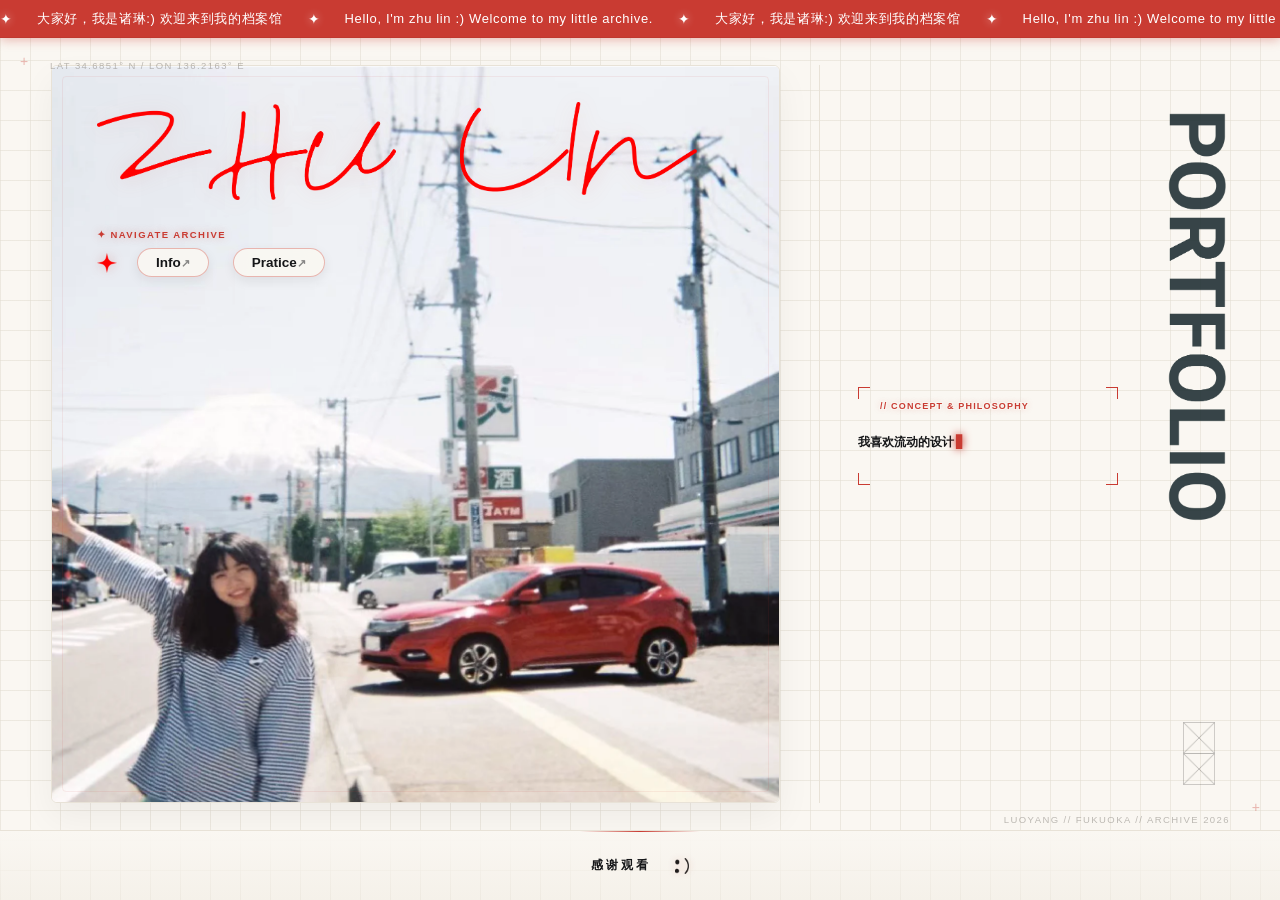
==== commit ada0ae24: "Add files via upload" ====
--- a/index.html
+++ b/index.html
@@ -4,11 +4,11 @@
 <head>
     <meta charset="UTF-8">
     <meta name="viewport" content="width=device-width, initial-scale=1.0">
-    <title>ZHULIN.com</title>
-    <link rel="icon" type="image/png" href="images/素材-13.png">
-    <link rel="stylesheet" href="css/style_v6.css?v=9">
-    <link rel="stylesheet" href="css/home_desktop_v1.css?v=1">
-    <link rel="stylesheet" href="css/mobile_v1.css?v=8">
+    <title>ZHULIN.com</title>
+    <link rel="icon" type="image/png" href="images/素材-13.png">
+    <link rel="stylesheet" href="css/style_v6.css?v=9">
+    <link rel="stylesheet" href="css/home_desktop_v1.css?v=1">
+    <link rel="stylesheet" href="css/mobile_v1.css?v=8">
 </head>
 
 <body>
@@ -17,21 +17,21 @@
             <div class="marquee-content">
                 <div class="marquee-group">
                     <span class="marquee-star">&#10022;</span>
-                    <span class="marquee-item">大家好，我是诸琳:) 欢迎来到我的档案馆</span>
+                    <span class="marquee-item">大家好，我是诸琳:) 欢迎来到我的档案馆</span>
                     <span class="marquee-star">&#10022;</span>
                     <span class="marquee-item">Hello, I'm zhu lin :) Welcome to my little archive.</span>
                     <span class="marquee-star">&#10022;</span>
-                    <span class="marquee-item">大家好，我是诸琳:) 欢迎来到我的档案馆</span>
+                    <span class="marquee-item">大家好，我是诸琳:) 欢迎来到我的档案馆</span>
                     <span class="marquee-star">&#10022;</span>
                     <span class="marquee-item">Hello, I'm zhu lin :) Welcome to my little archive.</span>
                 </div>
                 <div class="marquee-group" aria-hidden="true">
                     <span class="marquee-star">&#10022;</span>
-                    <span class="marquee-item">大家好，我是诸琳:) 欢迎来到我的档案馆</span>
+                    <span class="marquee-item">大家好，我是诸琳:) 欢迎来到我的档案馆</span>
                     <span class="marquee-star">&#10022;</span>
                     <span class="marquee-item">Hello, I'm zhu lin :) Welcome to my little archive.</span>
                     <span class="marquee-star">&#10022;</span>
-                    <span class="marquee-item">大家好，我是诸琳:) 欢迎来到我的档案馆</span>
+                    <span class="marquee-item">大家好，我是诸琳:) 欢迎来到我的档案馆</span>
                     <span class="marquee-star">&#10022;</span>
                     <span class="marquee-item">Hello, I'm zhu lin :) Welcome to my little archive.</span>
                 </div>
@@ -63,28 +63,28 @@
                 <div class="text pc">
                     <p>我喜欢流动的设计。</p>
                     <p>喜欢不断尝试，不断推翻，再重新建立。</p>
-                    <p>对我而言，设计并不是寻找唯一正确的答案，</p>
+                    <p>对我而言，设计不是单纯创造形式，</p>
                     <p>而是在一次次试错与调整中，</p>
-                    <p>逐渐接近人与信息之间更自然的关系。</p>
+                    <p>逐渐寻找人与信息之间更自然的交流方式。</p>
                     <p>我希望通过设计，</p>
-                    <p>让信息传达更加自然，也让用户在使用过程中</p>
-                    <p>获得更真实的情绪与体验。</p>
+                    <p>让信息传达更加自然，</p>
+                    <p>让人与界面的互动变得更加顺畅愉快。</p>
                     <p>目前的研究与实践主要围绕视觉传达、</p>
                     <p>Web交互与用户体验展开研究，</p>
-                    <p>并持续探索设计如何影响用户的认知与行为。</p>
+                    <p>持续探索设计如何影响用户的认知与行为。</p>
                 </div>
                 <div class="text iphone">
                     <p>我喜欢流动的设计。</p>
                     <p>喜欢不断尝试，不断推翻，再重新建立。</p>
-                    <p>对我而言，设计并不是寻找唯一正确的答案，</p>
+                    <p>对我而言，设计不是单纯创造形式，</p>
                     <p>而是在一次次试错与调整中，</p>
-                    <p>逐渐接近人与信息之间更自然的关系。</p>
+                    <p>逐渐寻找人与信息之间更自然的交流方式。</p>
                     <p>我希望通过设计，</p>
-                    <p>让信息传达更加自然，也让用户在使用过程中</p>
-                    <p>获得更真实的情绪与体验。</p>
+                    <p>让信息传达更加自然，</p>
+                    <p>让人与界面的互动变得更加顺畅愉快。</p>
                     <p>目前的研究与实践主要围绕视觉传达、</p>
                     <p>Web交互与用户体验展开研究，</p>
-                    <p>并持续探索设计如何影响用户的认知与行为。</p>
+                    <p>持续探索设计如何影响用户的认知与行为。</p>
                 </div>
                 <img src="images/5058c4b6834efe9e1c234a630153b3f3.png" alt="" class="portfolio-img">
                 <img src="images/素材12.png" alt="" class="geo-icon">
@@ -106,8 +106,8 @@
             </ul>
         </div>
     </div>
-    <script src="js/typewriter.js?v=7"></script>
-    <script src="js/mobile_v1.js?v=4"></script>
-</body>
-
-</html>
+    <script src="js/typewriter.js?v=7"></script>
+    <script src="js/mobile_v1.js?v=4"></script>
+</body>
+
+</html>
--- a/css/home_desktop_v1.css
+++ b/css/home_desktop_v1.css
@@ -56,7 +56,7 @@
         justify-self: start;
         align-self: center;
         margin: 0 !important;
-        padding: 30px 28px 26px !important;
+        padding: 30px 0px 26px !important;
     }
 
     .text p {
@@ -67,13 +67,14 @@
 
     .portfolio-img {
         width: auto !important;
-        height: clamp(260px, 46vh, 430px) !important;
-        max-height: 430px !important;
+        height: clamp(260px, 46vh, 630px) !important;
+        max-height: 630px !important;
         justify-self: center !important;
         align-self: center !important;
         object-fit: contain !important;
         opacity: 0.88 !important;
         transform: none !important;
+        transform: translateY(-120px) !important;
         animation: revealPortfolio 1.2s cubic-bezier(0.25, 1, 0.5, 1) forwards;
     }
 
@@ -150,3 +151,7 @@
         max-width: 460px !important;
     }
 }
+.left-section .photo-logo img.signature-overlay {
+    width: 600px !important;
+    max-width: none !important;
+}
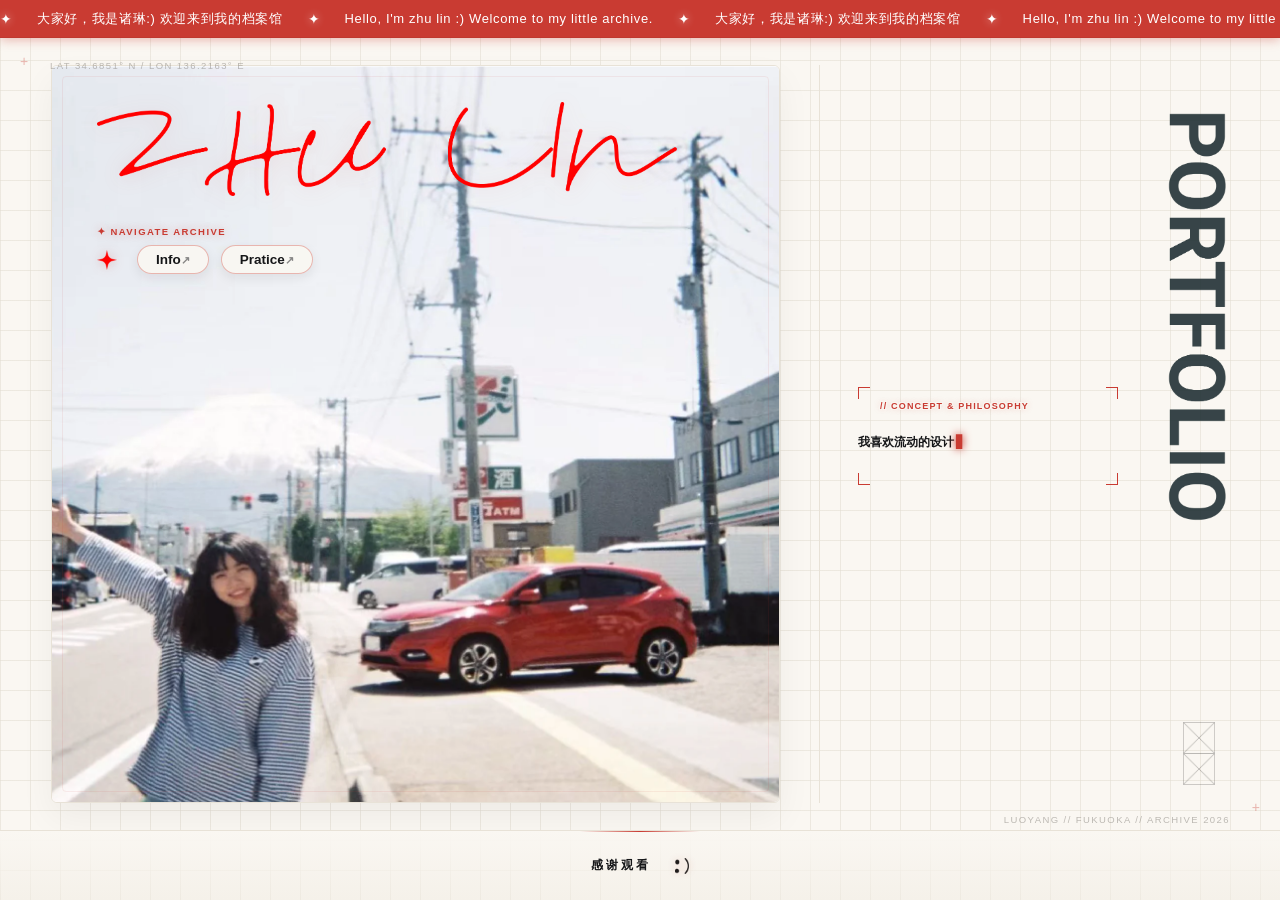
==== commit 1bc849a6: "Add files via upload" ====
--- a/index.html
+++ b/index.html
@@ -50,7 +50,7 @@
                                 <li>
                                     <a href="info.html" class="active">Info</a>
                                 </li>
-                                /
+
                                 <li>
                                     <a class="nav" href="ux-design.html">Pratice</a>
                                 </li>
@@ -62,7 +62,7 @@
             <div class="right-section">
                 <div class="text pc">
                     <p>我喜欢流动的设计。</p>
-                    <p>喜欢不断尝试，不断推翻，再重新建立。</p>
+                    <p>喜欢在不断探索与调整中，寻找新的可能。</p>
                     <p>对我而言，设计不是单纯创造形式，</p>
                     <p>而是在一次次试错与调整中，</p>
                     <p>逐渐寻找人与信息之间更自然的交流方式。</p>
@@ -75,7 +75,7 @@
                 </div>
                 <div class="text iphone">
                     <p>我喜欢流动的设计。</p>
-                    <p>喜欢不断尝试，不断推翻，再重新建立。</p>
+                    <p>喜欢在不断探索与调整中，寻找新的可能。</p>
                     <p>对我而言，设计不是单纯创造形式，</p>
                     <p>而是在一次次试错与调整中，</p>
                     <p>逐渐寻找人与信息之间更自然的交流方式。</p>
--- a/css/home_desktop_v1.css
+++ b/css/home_desktop_v1.css
@@ -152,6 +152,6 @@
     }
 }
 .left-section .photo-logo img.signature-overlay {
-    width: 600px !important;
-    max-width: none !important;
+    width: clamp(250px, 60vw, 580px) !important;
+    max-width: 100% !important;
 }
--- a/css/mobile_v1.css
+++ b/css/mobile_v1.css
@@ -114,13 +114,13 @@
     .photo-logo {
         top: 14px !important;
         left: 14px !important;
-        right: 14px;
-        gap: 10px !important;
-    }
+        right: 10px !important;
+        overflow: visible !important;
+}
 
     .left-section .signature-overlay,
     .signature-overlay {
-        width: min(68vw, 310px) !important;
+        width: 280px !important;
         max-width: 100%;
     }
 
@@ -904,3 +904,18 @@
         font-size: 22px !important;
     }
 }
+@media (max-width: 900px) {
+  .photo-logo {
+    left: 14px !important;
+    right: 14px !important;
+    width: calc(100% - 28px) !important;
+    overflow: visible !important;
+  }
+
+  .left-section .photo-logo img.signature-overlay {
+    width: 86% !important;
+    max-width: 340px !important;
+    height: auto !important;
+    object-fit: contain !important;
+  }
+}
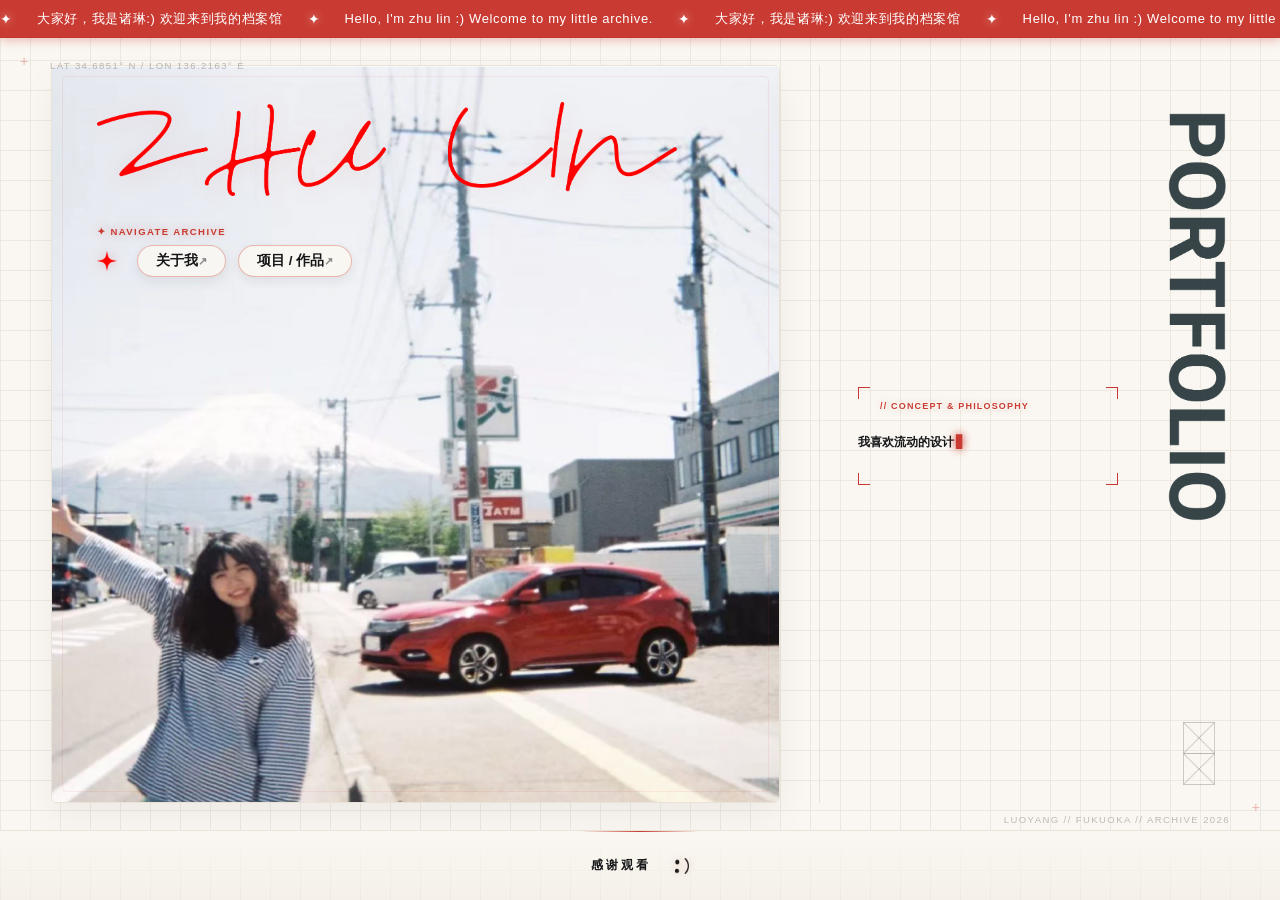
==== commit ff431dbf: "Add files via upload" ====
--- a/index.html
+++ b/index.html
@@ -48,11 +48,11 @@
                             <ul>
                                 <img src="images/素材08.png" alt="" class="nav-icon">
                                 <li>
-                                    <a href="info.html" class="active">Info</a>
+                                    <a href="info.html" class="active">关于我</a>
                                 </li>
 
                                 <li>
-                                    <a class="nav" href="ux-design.html">Pratice</a>
+                                    <a class="nav" href="ux-design.html">项目 / 作品</a>
                                 </li>
                             </ul>
                         </div>
@@ -100,9 +100,9 @@
                 <img src="images/素材-13.png" alt="" class="footer-logo">
             </div>
             <ul class="footer-right">
-                <li><a href="info.html">Info</a></li>
+                <li><a href="info.html">关于我</a></li>
                 /
-                <li><a href="ux-design.html" class="active">Practice</a></li>
+                <li><a href="ux-design.html" class="active">项目 / 作品</a></li>
             </ul>
         </div>
     </div>
